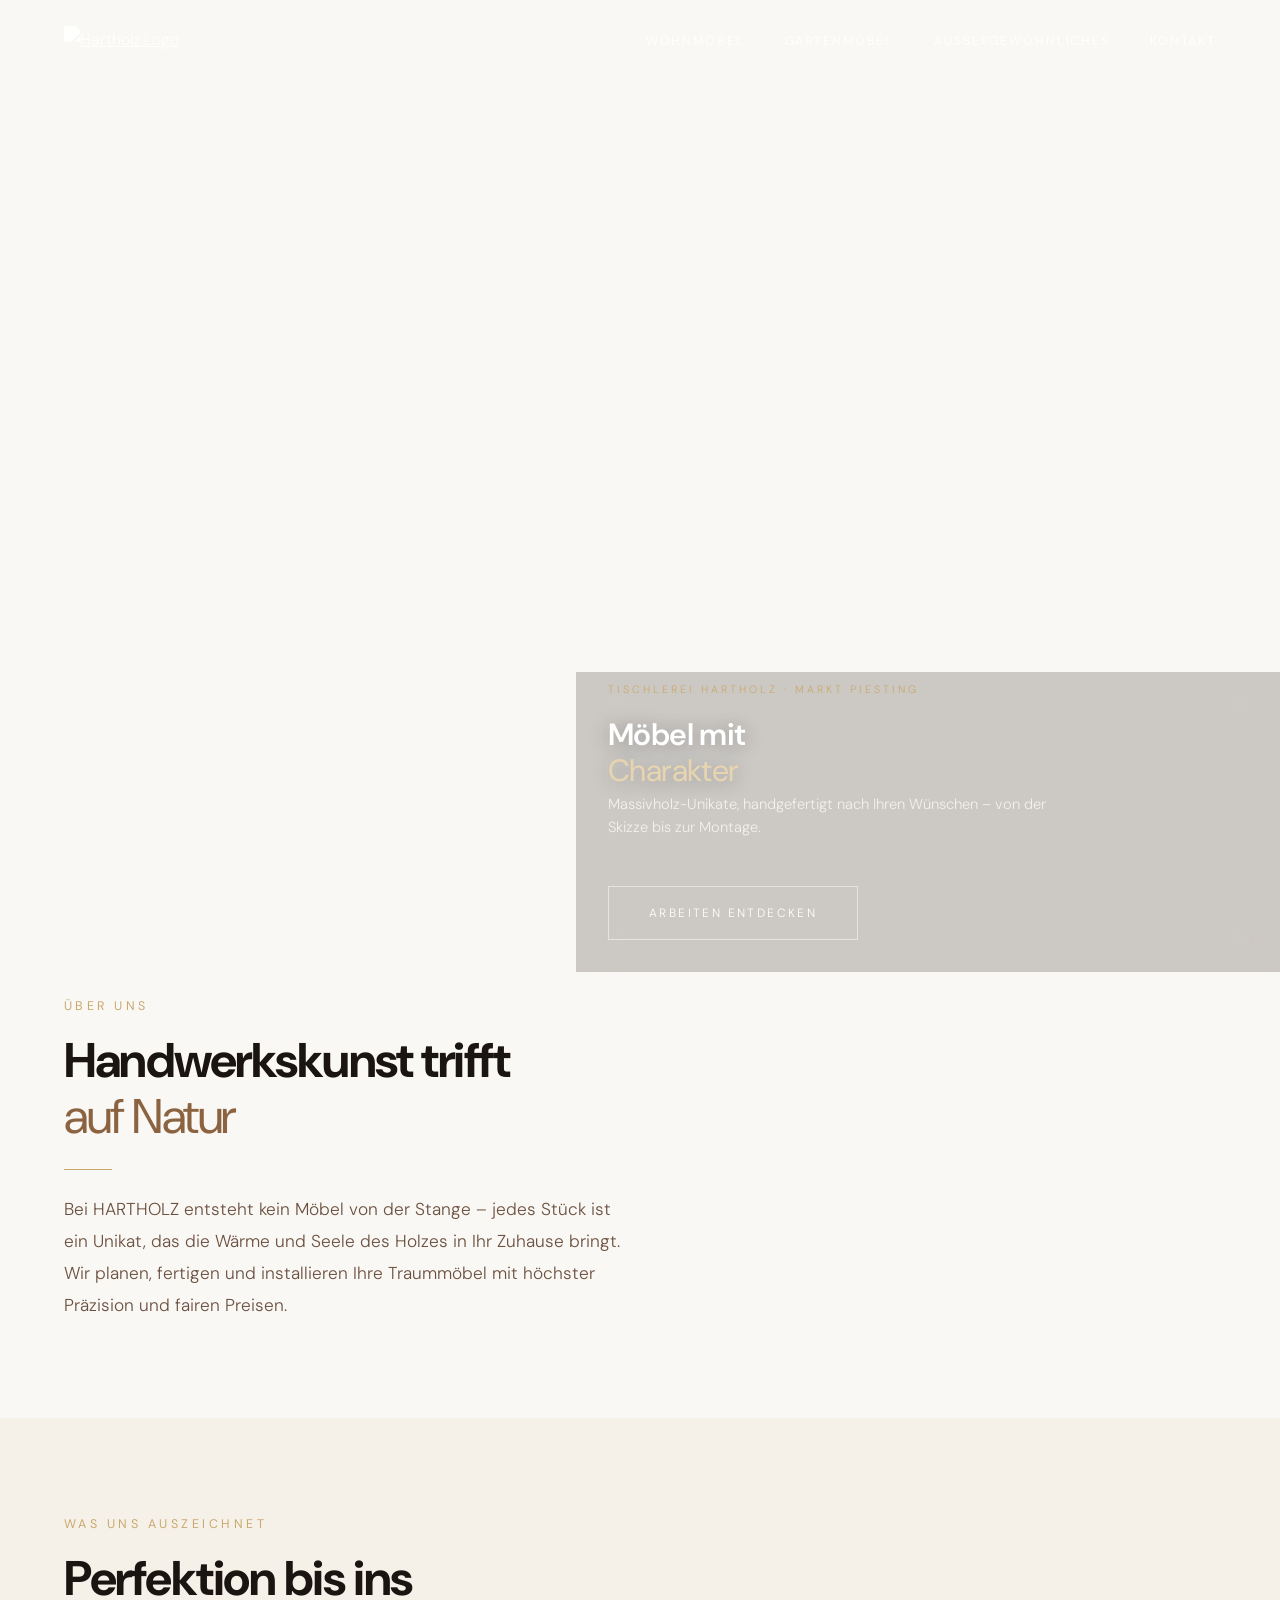
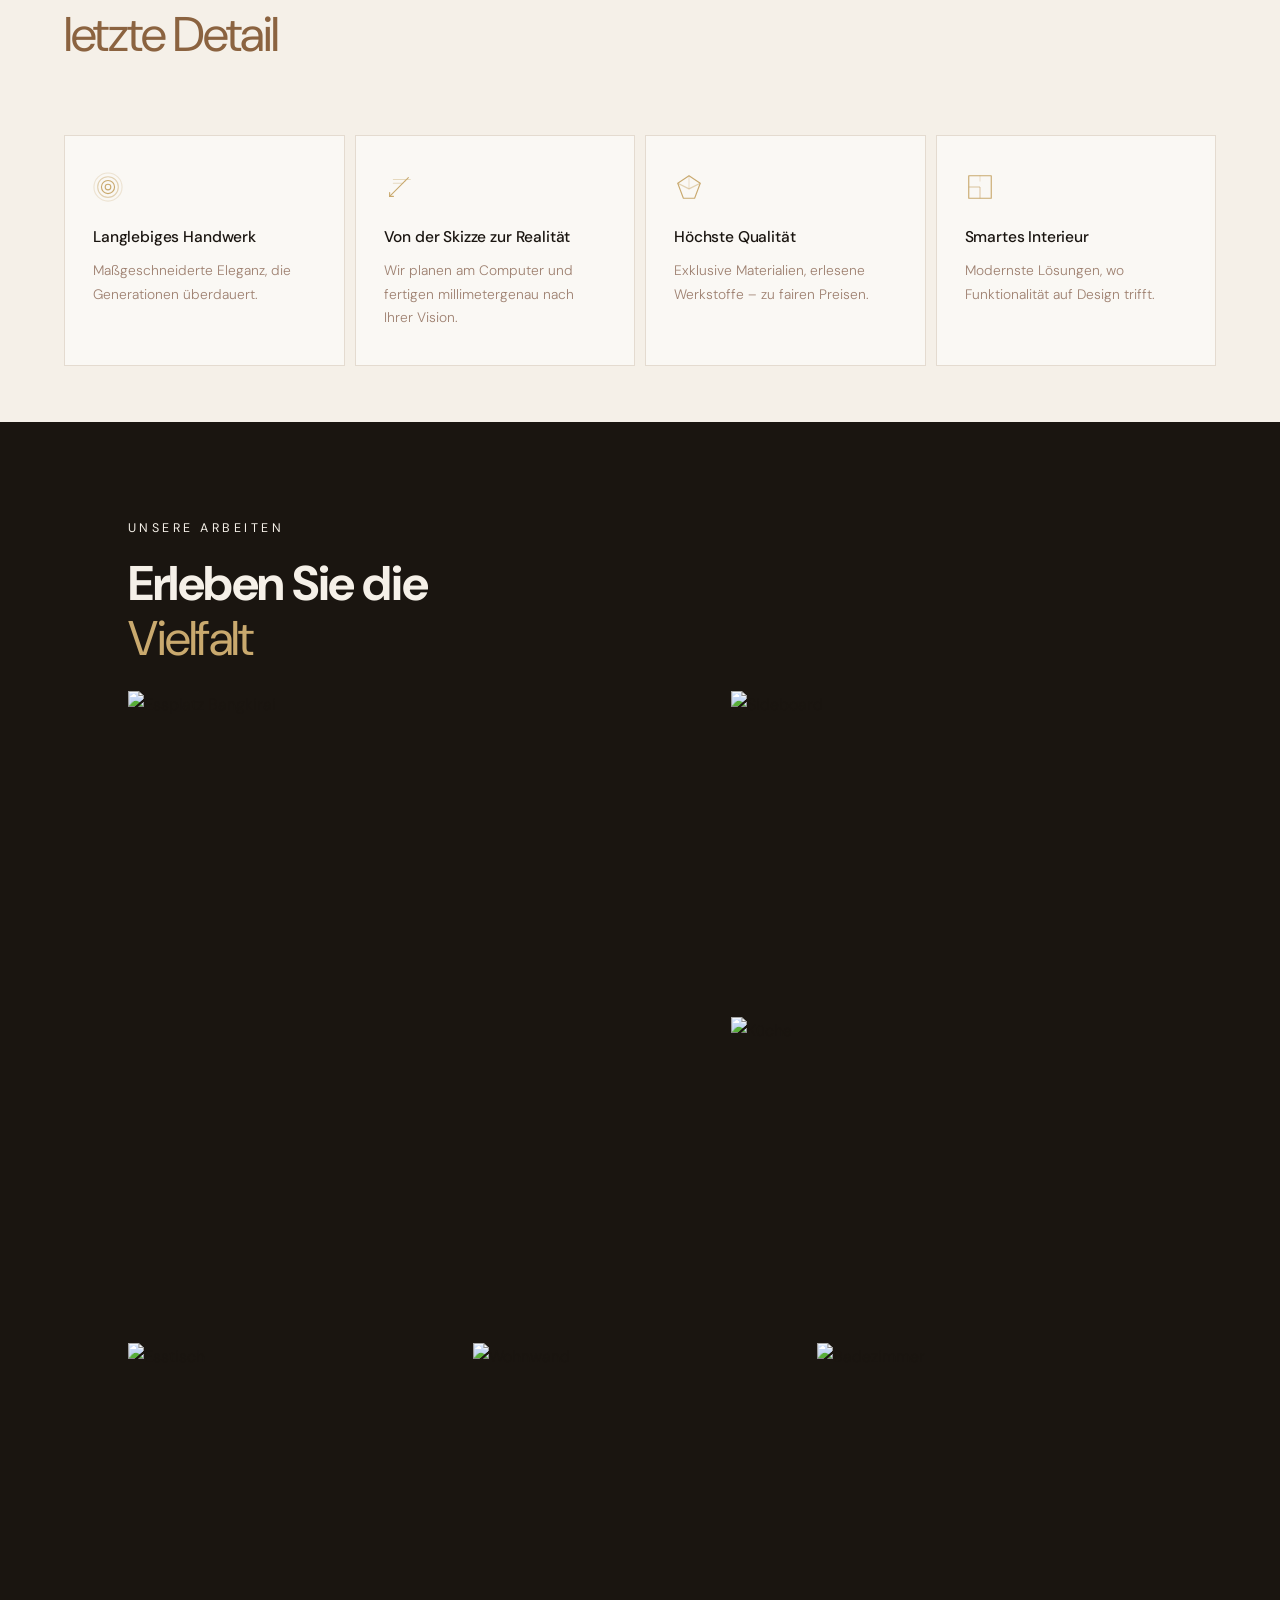
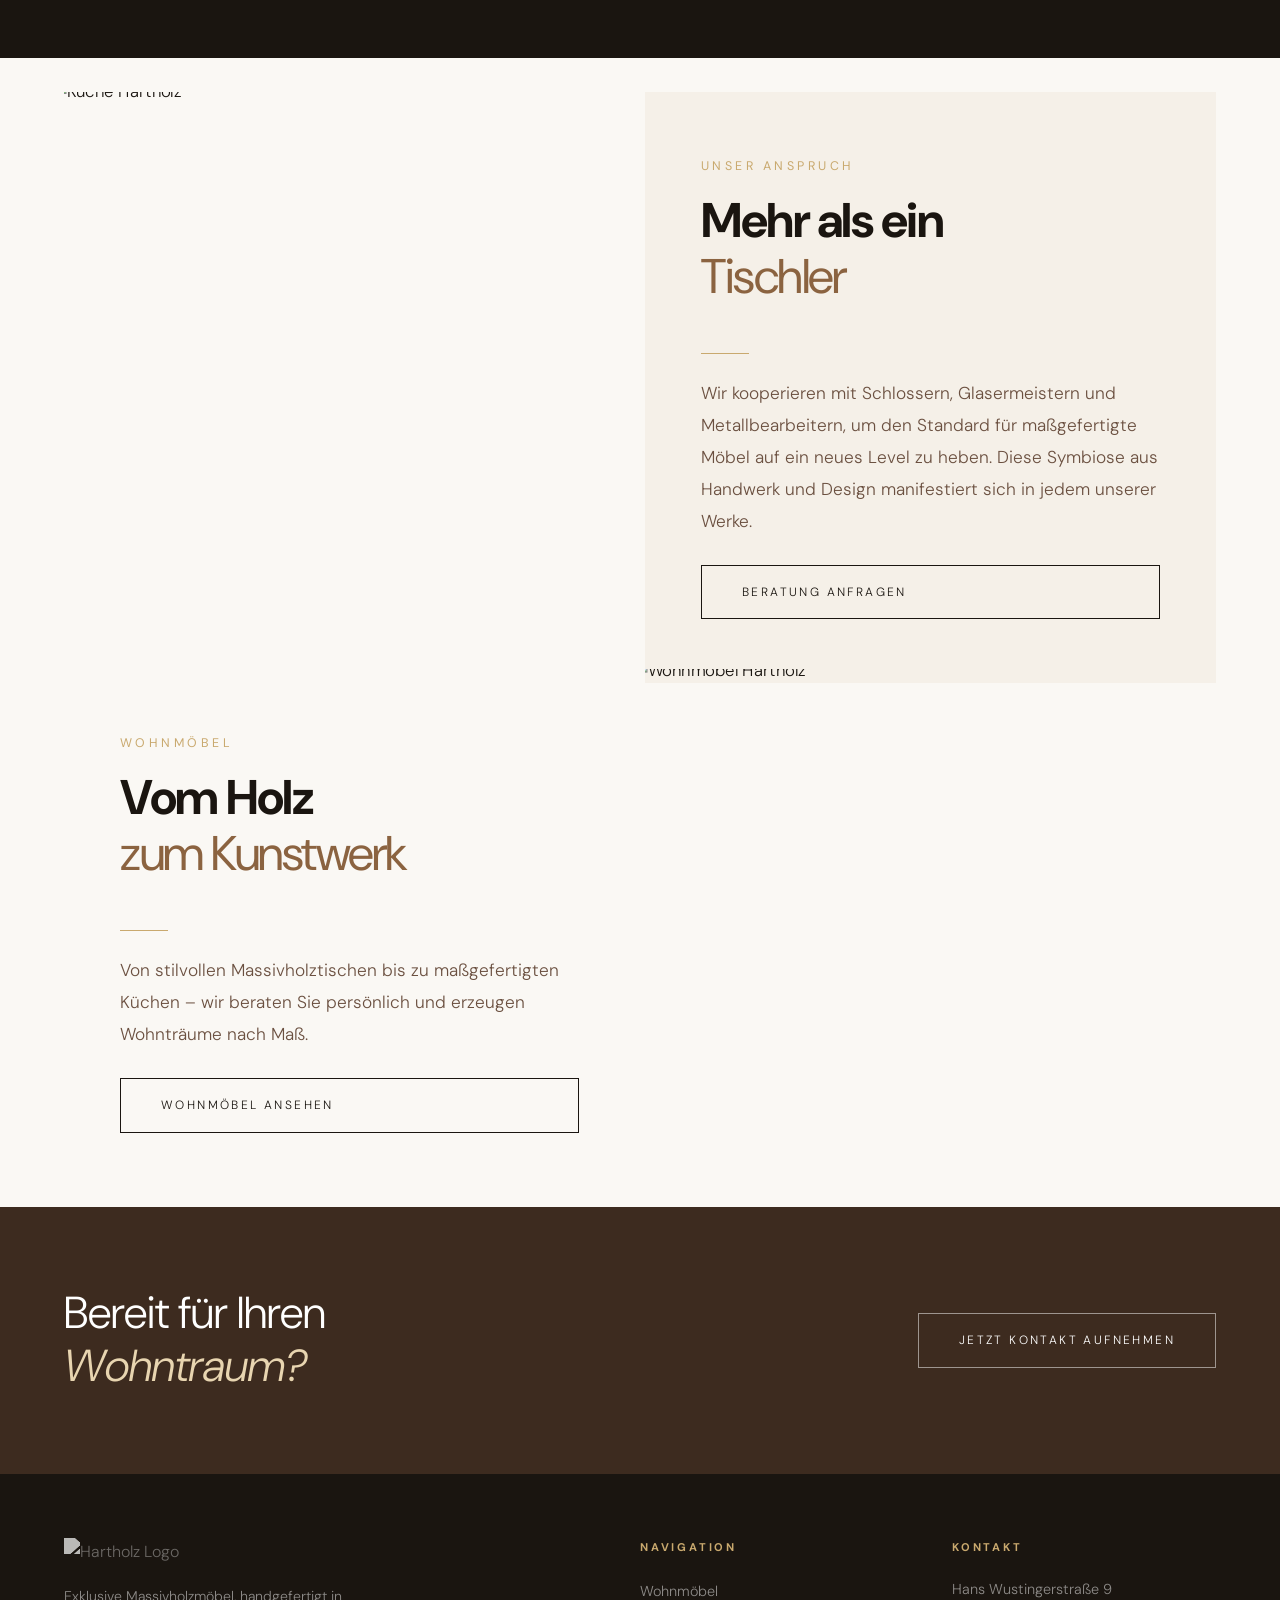
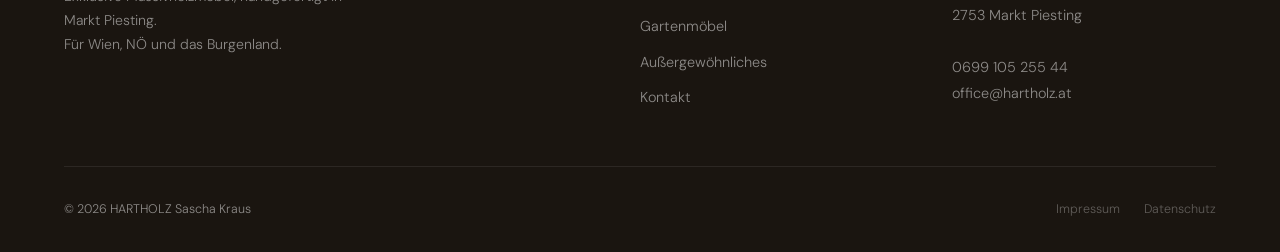
==== index.html @ 6755c68a "Add files via upload" ====
<!DOCTYPE html>
<html lang="de">
<head>
  <meta charset="UTF-8">
  <meta name="viewport" content="width=device-width, initial-scale=1.0">
  <title>Hartholz – Exklusive Möbel-Tischlerei | Wien, NÖ & BGLD</title>
  <meta name="description" content="HARTHOLZ steht für exklusive Möbel und individuelles Design, gefertigt mit Leidenschaft und meisterlicher Präzision.">
  <meta name="robots" content="index, follow">
  <link rel="canonical" href="https://hartholz.at/">
  <!-- Open Graph -->
  <meta property="og:type" content="website">
  <meta property="og:url" content="https://hartholz.at/">
  <meta property="og:title" content="Hartholz – Exklusive Möbel-Tischlerei | Wien, NÖ & BGLD">
  <meta property="og:description" content="HARTHOLZ steht für exklusive Möbel und individuelles Design, gefertigt mit Leidenschaft und meisterlicher Präzision.">
  <meta property="og:image" content="https://hartholz.at/storage/Hartholz-Sascha-Kraus.jpg">
  <meta property="og:locale" content="de_AT">
  <meta property="og:site_name" content="HARTHOLZ Tischlerei">
  <!-- Twitter Card -->
  <meta name="twitter:card" content="summary_large_image">
  <meta name="twitter:title" content="Hartholz – Exklusive Möbel-Tischlerei | Wien, NÖ & BGLD">
  <meta name="twitter:description" content="HARTHOLZ steht für exklusive Möbel und individuelles Design, gefertigt mit Leidenschaft und meisterlicher Präzision.">
  <meta name="twitter:image" content="https://hartholz.at/storage/Hartholz-Sascha-Kraus.jpg">
  <link rel="stylesheet" href="style.css">
  <style>
    /* ── HERO ── */
    .hero {
      position: relative;
      height: 100svh;
      min-height: 620px;
      overflow: visible;
      display: flex;
      align-items: center;
    }
    .hero-bg {
      position: absolute;
      inset: 0;
      background-image: url('https://hartholz.at/storage/Hartholz-Sascha-Kraus.jpg');
      background-size: cover;
      background-position: center 30%;
      transform: scale(1.06);
      animation: heroZoom 14s ease forwards;
      will-change: transform;
      clip-path: inset(0);
    }
    @keyframes heroZoom { to { transform: scale(1); } }

    .hero-overlay { display: none; }

    /* Frosted banner – 55% Breite, dünner, transparenter */
    .hero-banner {
      position: absolute;
      z-index: 2;
      bottom: -8%;
      right: 0;
      width: 55%;
      padding: 0.53rem 3.5vw 0.53rem 2.5vw;
      background: rgba(22, 14, 8, 0.20);
      backdrop-filter: blur(22px) saturate(1.2);
      -webkit-backdrop-filter: blur(20px) saturate(1.3);
      border: none;
      display: flex;
      flex-direction: column;
      gap: 0.25rem;
      animation: bannerIn 1s 0.4s cubic-bezier(.22,1,.36,1) both;
    }
    @keyframes bannerIn {
      from { opacity: 0; transform: translateX(32px); }
      to   { opacity: 1; transform: translateX(0); }
    }
    .hero-banner .hero-eyebrow {
      font-size: 0.67rem;
      letter-spacing: 0.28em;
      text-transform: uppercase;
      color: var(--gold);
    }
    .hero-banner h1 {
      font-family: 'DM Sans', sans-serif;
      font-size: clamp(1.5rem, 2.4vw, 2.1rem);
      font-weight: 600;
      color: #fff;
      line-height: 1.15;
      letter-spacing: -0.02em;
      margin: 0;
    }
    .hero-banner h1 em {
      font-style: normal;
      font-weight: 400;
      color: var(--light-gold);
    }
    .hero-banner .hero-sub {
      font-size: 0.92rem;
      color: rgba(255,255,255,0.75);
      line-height: 1.6;
      font-weight: 300;
    }
    .hero-banner .btn { align-self: flex-start; margin-top: 0.1rem; margin-bottom: calc(2.5vw - 0.53rem); }

    /* ── DYNAMIC GALLERY ── */
    .dyn-gallery {
      display: grid;
      grid-template-columns: repeat(12, 1fr);
      gap: 10px;
      padding: 0 5vw;
    }
    .gi {
      overflow: hidden;
      position: relative;
      cursor: pointer;
    }
    .gi img {
      width: 100%; height: 100%;
      object-fit: cover;
      display: block;
      transition: transform 0.7s cubic-bezier(.25,.46,.45,.94);
    }
    .gi:hover img { transform: scale(1.05); }

    .gi:nth-child(1) { grid-column: 1/8; grid-row: 1/3; min-height: 400px; }
    .gi:nth-child(2) { grid-column: 8/13; aspect-ratio: 4/3; }
    .gi:nth-child(3) { grid-column: 8/13; aspect-ratio: 4/3; }
    .gi:nth-child(4) { grid-column: 1/5;  aspect-ratio: 4/3; }
    .gi:nth-child(5) { grid-column: 5/9;  aspect-ratio: 4/3; }
    .gi:nth-child(6) { grid-column: 9/13; aspect-ratio: 4/3; }

    .gi-label {
      position: absolute;
      bottom: 0.75rem;
      left: 0.9rem;
      font-size: 0.68rem;
      letter-spacing: 0.16em;
      text-transform: uppercase;
      color: #fff;
      background: rgba(20,13,6,0.52);
      backdrop-filter: blur(8px);
      -webkit-backdrop-filter: blur(8px);
      padding: 0.28rem 0.7rem;
      opacity: 0;
      transform: translateY(5px);
      transition: opacity 0.28s, transform 0.28s;
    }
    .gi:hover .gi-label { opacity: 1; transform: none; }

    /* ── SPLIT mit Lücke ── */
    .split-gap {
      display: grid;
      grid-template-columns: 1fr 1fr;
      gap: 10px;
      margin: 10px 5vw 0;
    }
    .split-gap .si {
      overflow: hidden;
      position: relative;
      min-height: 460px;
    }
    .split-gap .si img {
      position: absolute; inset: 0;
      width: 100%; height: 100%;
      object-fit: cover;
      transition: filter 0.4s ease, transform 0.4s ease;
      transform: scale(1.05);
    }
    /* hover handled by JS parallax */
    .split-gap .sc {
      padding: 4rem 3.5rem;
      display: flex;
      flex-direction: column;
      justify-content: center;
      background: var(--cream);
    }
    .split-gap.rev { }
    .split-gap.rev .sc { background: var(--warm-white); order: -1; }

    /* ── FEATURE CARDS ── */
    .feat-grid {
      display: grid;
      grid-template-columns: repeat(4,1fr);
      gap: 10px;
      margin-top: 3rem;
    }
    .feat-card {
      background: var(--warm-white);
      border: 1px solid var(--border);
      padding: 2.25rem 1.75rem;
      transition: transform 0.3s, box-shadow 0.3s;
    }
    .feat-card:hover {
      transform: translateY(-5px);
      box-shadow: 0 16px 40px rgba(61,43,31,0.1);
    }
    .feat-card .feature-icon { margin-bottom: 1.25rem; }
    .feat-card h3 {
      font-size: 0.97rem;
      font-weight: 500;
      color: var(--dark);
      margin-bottom: 0.55rem;
      letter-spacing: -0.01em;
    }
    .feat-card p { font-size: 0.86rem; color: var(--text-light); line-height: 1.7; }

    /* ── MOBILE ── */
    @media (max-width: 900px) {
      .hero-banner {
        position: absolute;
        bottom: 0; right: 0; left: 0;
        width: 100%;
        border-left: none;
        border-top: 1px solid rgba(201,169,110,0.3);
        padding: 1.5rem 5vw 2rem;
      }
      .dyn-gallery {
        grid-template-columns: 1fr 1fr;
        gap: 8px;
      }
      .gi:nth-child(n) { grid-column: auto; grid-row: auto; min-height: 0; aspect-ratio: 4/3; }
      .gi:nth-child(1) { grid-column: 1/3; aspect-ratio: 16/9; }
      .split-gap { grid-template-columns: 1fr; margin: 8px 5vw 0; }
      .split-gap .si { min-height: 280px; position: relative; }
      .split-gap .si img { position: absolute; }
      .split-gap.rev .sc { order: 0; }
      .feat-grid { grid-template-columns: 1fr 1fr; }
    }
    @media (max-width: 560px) {
      .dyn-gallery { grid-template-columns: 1fr; gap: 6px; }
      .gi:nth-child(n) { grid-column: auto; aspect-ratio: 4/3; }
      .feat-grid { grid-template-columns: 1fr; }
    }
  </style>
</head>
<body>

<!-- NAV -->
<nav>
  <a href="index.html">
    <img src="https://hartholz.at/storage/Logo-Hartholz.png" alt="Hartholz Logo" class="nav-logo">
  </a>
  <ul class="nav-links">
    <li><a href="wohnmoebel.html">Wohnmöbel</a></li>
    <li><a href="gartenmoebel.html">Gartenmöbel</a></li>
    <li><a href="aussergewoehnliches.html">Außergewöhnliches</a></li>
    <li><a href="kontakt.html">Kontakt</a></li>
  </ul>
  <button class="hamburger" aria-label="Menü öffnen">
    <span></span><span></span><span></span>
  </button>
</nav>

<div class="mobile-menu">
  <a href="wohnmoebel.html">Wohnmöbel</a>
  <a href="gartenmoebel.html">Gartenmöbel</a>
  <a href="aussergewoehnliches.html">Außergewöhnliches</a>
  <a href="kontakt.html">Kontakt</a>
</div>

<!-- HERO: Vollbild + Frosted-Glass Banner rechts -->
<section class="hero">
  <div class="hero-bg"></div>
  <div class="hero-banner">
    <p class="hero-eyebrow">Tischlerei Hartholz · Markt Piesting</p>
    <h1>Möbel mit<br><em>Charakter</em></h1>
    <p class="hero-sub">Massivholz-Unikate, handgefertigt nach Ihren Wünschen – von der Skizze bis zur Montage.</p>
    <a href="wohnmoebel.html" class="btn btn-light">Arbeiten entdecken</a>
  </div>
</section>

<!-- INTRO -->
<section>
  <div class="reveal">
    <p class="section-label">Über uns</p>
    <h2 class="section-title">Handwerkskunst trifft<br><em>auf Natur</em></h2>
    <div class="divider"></div>
    <p class="section-body">
      Bei HARTHOLZ entsteht kein Möbel von der Stange – jedes Stück ist ein Unikat, 
      das die Wärme und Seele des Holzes in Ihr Zuhause bringt. Wir planen, fertigen 
      und installieren Ihre Traummöbel mit höchster Präzision und fairen Preisen.
    </p>
  </div>
</section>

<!-- FEATURES -->
<section class="features" style="padding-bottom: 5rem;">
  <div class="reveal">
    <p class="section-label">Was uns auszeichnet</p>
    <h2 class="section-title">Perfektion bis ins<br><em>letzte Detail</em></h2>
  </div>
  <div class="feat-grid">
    <div class="feat-card reveal">
      <div class="feature-icon">
        <svg width="30" height="30" viewBox="0 0 32 32" fill="none">
          <circle cx="16" cy="16" r="3" stroke="#C9A96E" stroke-width="1.2"/>
          <circle cx="16" cy="16" r="7" stroke="#C9A96E" stroke-width="1.2"/>
          <circle cx="16" cy="16" r="11" stroke="#C9A96E" stroke-width="1.2" opacity="0.5"/>
          <circle cx="16" cy="16" r="15" stroke="#C9A96E" stroke-width="1.2" opacity="0.25"/>
        </svg>
      </div>
      <h3>Langlebiges Handwerk</h3>
      <p>Maßgeschneiderte Eleganz, die Generationen überdauert.</p>
    </div>
    <div class="feat-card reveal">
      <div class="feature-icon">
        <svg width="30" height="30" viewBox="0 0 32 32" fill="none">
          <line x1="6" y1="26" x2="22" y2="10" stroke="#C9A96E" stroke-width="1.2" stroke-linecap="round"/>
          <line x1="22" y1="10" x2="26" y2="6" stroke="#C9A96E" stroke-width="1.2" stroke-linecap="round"/>
          <line x1="6" y1="26" x2="10" y2="26" stroke="#C9A96E" stroke-width="1.2" stroke-linecap="round"/>
          <line x1="6" y1="22" x2="6" y2="26" stroke="#C9A96E" stroke-width="1.2" stroke-linecap="round"/>
          <line x1="10" y1="8" x2="28" y2="8" stroke="#C9A96E" stroke-width="1.2" stroke-linecap="round" opacity="0.4"/>
          <line x1="10" y1="12" x2="20" y2="12" stroke="#C9A96E" stroke-width="1.2" stroke-linecap="round" opacity="0.4"/>
        </svg>
      </div>
      <h3>Von der Skizze zur Realität</h3>
      <p>Wir planen am Computer und fertigen millimetergenau nach Ihrer Vision.</p>
    </div>
    <div class="feat-card reveal">
      <div class="feature-icon">
        <svg width="30" height="30" viewBox="0 0 32 32" fill="none">
          <polygon points="16,4 28,12 22,28 10,28 4,12" stroke="#C9A96E" stroke-width="1.2" stroke-linejoin="round"/>
          <polyline points="4,12 16,18 28,12" stroke="#C9A96E" stroke-width="1.2" stroke-linejoin="round" opacity="0.5"/>
          <line x1="16" y1="4" x2="16" y2="18" stroke="#C9A96E" stroke-width="1.2" opacity="0.3"/>
        </svg>
      </div>
      <h3>Höchste Qualität</h3>
      <p>Exklusive Materialien, erlesene Werkstoffe – zu fairen Preisen.</p>
    </div>
    <div class="feat-card reveal">
      <div class="feature-icon">
        <svg width="30" height="30" viewBox="0 0 32 32" fill="none">
          <rect x="4" y="4" width="24" height="24" stroke="#C9A96E" stroke-width="1.2" stroke-linejoin="round"/>
          <line x1="4" y1="16" x2="16" y2="16" stroke="#C9A96E" stroke-width="1.2" opacity="0.6"/>
          <line x1="16" y1="16" x2="16" y2="28" stroke="#C9A96E" stroke-width="1.2" opacity="0.6"/>
          <line x1="16" y1="4" x2="16" y2="10" stroke="#C9A96E" stroke-width="1.2" opacity="0.3"/>
        </svg>
      </div>
      <h3>Smartes Interieur</h3>
      <p>Modernste Lösungen, wo Funktionalität auf Design trifft.</p>
    </div>
  </div>
</section>

<!-- GALLERY -->
<section class="gallery-section" style="padding-bottom: 0;">
  <div style="padding: 0 5vw;" class="reveal">
    <p class="section-label">Unsere Arbeiten</p>
    <h2 class="section-title" style="color: var(--cream);">Erleben Sie die<br><em style="color: var(--gold); font-style:normal; font-weight:400;">Vielfalt</em></h2>
  </div>

  <div class="dyn-gallery" id="dynGallery">
    <div class="gi reveal" data-cat="garten">
      <img src="https://hartholz.at/storage/Essplatz-Bangkirai.jpg" alt="Essplatz Bangkirai" loading="lazy">
      <span class="gi-label">Gartenmöbel</span>
    </div>
    <div class="gi reveal" data-cat="aussen">
      <img src="https://hartholz.at/storage/Wohnmoebel-7.jpg" alt="Sideboard" loading="lazy">
      <span class="gi-label">Sideboard</span>
    </div>
    <div class="gi reveal" data-cat="wohn">
      <img src="https://hartholz.at/storage/Kueche-Dunkel-7.jpg" alt="Küche" loading="lazy">
      <span class="gi-label">Küche</span>
    </div>
    <div class="gi reveal" data-cat="wohn">
      <img src="https://hartholz.at/storage/Esstisch.jpg" alt="Esstisch" loading="lazy">
      <span class="gi-label">Esstisch</span>
    </div>
    <div class="gi reveal" data-cat="wohn">
      <img src="https://hartholz.at/storage/Wohnmoebel-11.jpg" alt="Wohnwand" loading="lazy">
      <span class="gi-label">Wohnwand</span>
    </div>
    <div class="gi reveal" data-cat="wohn">
      <img src="https://hartholz.at/storage/Badezimmer.jpg" alt="Badezimmer" loading="lazy">
      <span class="gi-label">Badezimmer</span>
    </div>
  </div>
  <div style="height: 4rem;"></div>
</section>

<!-- SPLIT 1 -->
<div class="split-gap reveal">
  <div class="si">
    <img src="https://hartholz.at/storage/Kueche-Dunkel-2.jpg" alt="Küche Hartholz">
  </div>
  <div class="sc">
    <p class="section-label">Unser Anspruch</p>
    <h2 class="section-title">Mehr als ein<br><em>Tischler</em></h2>
    <div class="divider"></div>
    <p class="section-body">
      Wir kooperieren mit Schlossern, Glasermeistern und Metallbearbeitern, 
      um den Standard für maßgefertigte Möbel auf ein neues Level zu heben. 
      Diese Symbiose aus Handwerk und Design manifestiert sich in jedem unserer Werke.
    </p>
    <br>
    <a href="kontakt.html" class="btn btn-dark">Beratung anfragen</a>
  </div>
</div>

<!-- SPLIT 2 -->
<div class="split-gap rev reveal" style="margin-bottom: 0;">
  <div class="si">
    <img src="https://hartholz.at/storage/Kueche-Dunkel-11.jpg" alt="Wohnmöbel Hartholz">
  </div>
  <div class="sc">
    <p class="section-label">Wohnmöbel</p>
    <h2 class="section-title">Vom Holz<br><em>zum Kunstwerk</em></h2>
    <div class="divider"></div>
    <p class="section-body">
      Von stilvollen Massivholztischen bis zu maßgefertigten Küchen – 
      wir beraten Sie persönlich und erzeugen Wohnträume nach Maß.
    </p>
    <br>
    <a href="wohnmoebel.html" class="btn btn-dark">Wohnmöbel ansehen</a>
  </div>
</div>

<!-- CTA -->
<div class="cta-strip" style="margin-top: 10px;">
  <h2>Bereit für Ihren<br><em>Wohntraum?</em></h2>
  <a href="kontakt.html" class="btn btn-light">Jetzt Kontakt aufnehmen</a>
</div>

<!-- FOOTER -->
<footer>
  <div class="footer-grid">
    <div class="footer-brand">
      <img src="https://hartholz.at/storage/Logo-Hartholz.png" alt="Hartholz Logo">
      <p>Exklusive Massivholzmöbel, handgefertigt in Markt Piesting.<br>Für Wien, NÖ und das Burgenland.</p>
    </div>
    <div class="footer-col">
      <h4>Navigation</h4>
      <ul>
        <li><a href="wohnmoebel.html">Wohnmöbel</a></li>
        <li><a href="gartenmoebel.html">Gartenmöbel</a></li>
        <li><a href="aussergewoehnliches.html">Außergewöhnliches</a></li>
        <li><a href="kontakt.html">Kontakt</a></li>
      </ul>
    </div>
    <div class="footer-col">
      <h4>Kontakt</h4>
      <address>
        Hans Wustingerstraße 9<br>
        2753 Markt Piesting<br><br>
        <a href="tel:+4369910525544">0699 105 255 44</a><br>
        <a href="mailto:office@hartholz.at">office@hartholz.at</a>
      </address>
    </div>
  </div>
  <div class="footer-bottom">
    <span>© 2026 HARTHOLZ Sascha Kraus</span>
    <div style="display:flex; gap: 1.5rem;">
      <a href="impressum.html">Impressum</a>
      <a href="datenschutz.html">Datenschutz</a>
    </div>
  </div>
</footer>

<script src="main.js"></script>
<!-- Structured Data: LocalBusiness -->
<script type="application/ld+json">
{
  "@context": "https://schema.org",
  "@type": "LocalBusiness",
  "name": "HARTHOLZ Tischlerei",
  "description": "Exklusive Massivholzmöbel, maßgefertigt nach Ihren Wünschen – von der Skizze bis zur Montage.",
  "url": "https://hartholz.at",
  "telephone": "+4369910525544",
  "email": "office@hartholz.at",
  "image": "https://hartholz.at/storage/Hartholz-Sascha-Kraus.jpg",
  "logo": "https://hartholz.at/storage/Logo-Hartholz.png",
  "priceRange": "€€",
  "currenciesAccepted": "EUR",
  "paymentAccepted": "Überweisung, Barzahlung",
  "address": {
    "@type": "PostalAddress",
    "streetAddress": "Ing. Hans Wustingerstraße 9",
    "addressLocality": "Markt Piesting",
    "postalCode": "2753",
    "addressCountry": "AT",
    "addressRegion": "Niederösterreich"
  },
  "geo": {
    "@type": "GeoCoordinates",
    "latitude": 47.8133,
    "longitude": 15.9947
  },
  "openingHoursSpecification": {
    "@type": "OpeningHoursSpecification",
    "description": "Nach Vereinbarung"
  },
  "sameAs": [
    "https://hartholz.at"
  ],
  "founder": {
    "@type": "Person",
    "name": "Sascha Kraus",
    "jobTitle": "Tischlermeister"
  },
  "areaServed": [
    "Wien", "Niederösterreich", "Burgenland"
  ],
  "hasOfferCatalog": {
    "@type": "OfferCatalog",
    "name": "Tischlerarbeiten",
    "itemListElement": [
      { "@type": "Offer", "itemOffered": { "@type": "Service", "name": "Wohnmöbel nach Maß" } },
      { "@type": "Offer", "itemOffered": { "@type": "Service", "name": "Gartenmöbel" } },
      { "@type": "Offer", "itemOffered": { "@type": "Service", "name": "Maßküchen" } },
      { "@type": "Offer", "itemOffered": { "@type": "Service", "name": "Sonderanfertigungen" } }
    ]
  }
}
</script>
<script>
  // ── GALLERY TAB FILTER ──
  document.querySelectorAll('.gallery-tab').forEach(tab => {
    tab.addEventListener('click', () => {
      document.querySelectorAll('.gallery-tab').forEach(t => t.classList.remove('active'));
      tab.classList.add('active');
      const cat = tab.dataset.cat;
      document.querySelectorAll('#dynGallery .gi').forEach(item => {
        const show = cat === 'all' || item.dataset.cat === cat;
        item.style.transition = 'opacity 0.4s ease, transform 0.4s ease';
        item.style.opacity = show ? '1' : '0.15';
        item.style.transform = show ? 'scale(1)' : 'scale(0.97)';
        item.style.pointerEvents = show ? '' : 'none';
      });
    });
  });

  // ── SCROLL FADE: slow, smooth, high tolerance ──
  const fadeEls = document.querySelectorAll('.si, .feat-card, .split-gap');
  let ticking = false;

  function applyFade() {
    const vh = window.innerHeight;
    fadeEls.forEach(el => {
      const rect = el.getBoundingClientRect();
      const center = rect.top + rect.height / 2;
      const distFromCenter = (center - vh / 2) / vh;
      // tolerance: only fades after 65% from center
      const fadeDist = Math.max(0, Math.abs(distFromCenter) - 0.65);
      const opacity = Math.max(0.38, 1 - fadeDist * 1.1);
      el.style.opacity = opacity;
      el.style.transition = 'opacity 0.7s ease';
    });
    ticking = false;
  }

  window.addEventListener('scroll', () => {
    if (!ticking) { requestAnimationFrame(applyFade); ticking = true; }
  }, { passive: true });
  applyFade();
</script>

<!-- Circular Saw Tab Animation -->
<style>
  .saw-track { position: relative; }
  .saw-indicator {
    position: absolute;
    bottom: -1px;
    height: 2px;
    background: var(--gold);
    pointer-events: none;
  }
  .saw-blade-svg {
    position: absolute;
    bottom: -11px;
    width: 22px;
    height: 22px;
    transform: translateX(-50%);
    pointer-events: none;
    z-index: 10;
    overflow: visible;
  }
  .gallery-tab.active { color: #fff !important; }
</style>

<script>
  (function() {
    const tabRow = document.querySelector('.saw-track');
    if (!tabRow) return;
    const tabs = tabRow.querySelectorAll('.gallery-tab');
    if (!tabs.length) return;

    const indicator = document.createElement('div');
    indicator.className = 'saw-indicator';
    tabRow.appendChild(indicator);

    const NS = 'http://www.w3.org/2000/svg';
    const svg = document.createElementNS(NS, 'svg');
    svg.setAttribute('class', 'saw-blade-svg');
    svg.setAttribute('viewBox', '0 0 22 22');

    const g = document.createElementNS(NS, 'g');
    g.innerHTML = `
      <circle cx="11" cy="11" r="8.5" fill="none" stroke="#C9A96E" stroke-width="1.5"/>
      <circle cx="11" cy="11" r="3.8" fill="#C9A96E"/>
      <polygon points="11,1 12.6,4 11,3.2 9.4,4" fill="#C9A96E"/>
      <polygon points="21,11 18,12.6 18.8,11 18,9.4" fill="#C9A96E"/>
      <polygon points="11,21 9.4,18 11,18.8 12.6,18" fill="#C9A96E"/>
      <polygon points="1,11 4,9.4 3.2,11 4,12.6" fill="#C9A96E"/>
      <polygon points="18.56,3.44 15.5,6.5 16.4,5.2 15.1,5.9" fill="#C9A96E"/>
      <polygon points="18.56,18.56 15.5,15.5 16.8,15.1 16.1,16.4" fill="#C9A96E"/>
      <polygon points="3.44,18.56 6.5,15.5 5.9,16.8 5.2,16.1" fill="#C9A96E"/>
      <polygon points="3.44,3.44 6.5,6.5 5.2,5.9 5.9,5.2" fill="#C9A96E"/>`;
    svg.appendChild(g);
    tabRow.appendChild(svg);

    let animFrame, curLeft = 0, curWidth = 0, rotation = 0;

    function setInstant(tab) {
      const rr = tabRow.getBoundingClientRect();
      const tr = tab.getBoundingClientRect();
      curLeft = tr.left - rr.left;
      curWidth = tr.width;
      indicator.style.cssText = `left:${curLeft}px;width:${curWidth}px;transition:none`;
      svg.style.left = (curLeft + curWidth / 2) + 'px';
    }

    function animateTo(tab) {
      const rr = tabRow.getBoundingClientRect();
      const tr = tab.getBoundingClientRect();
      const toLeft = tr.left - rr.left;
      const toWidth = tr.width;
      const fromLeft = curLeft, fromWidth = curWidth;
      const dist = Math.abs(toLeft - fromLeft);
      const duration = 420 + dist * 0.4;
      const start = performance.now();
      cancelAnimationFrame(animFrame);

      function step(now) {
        const t = Math.min(1, (now - start) / duration);
        const ease = t < 0.5 ? 2*t*t : -1+(4-2*t)*t;
        const cl = fromLeft + (toLeft - fromLeft) * ease;
        const cw = fromWidth + (toWidth - fromWidth) * ease;
        indicator.style.left = cl + 'px';
        indicator.style.width = cw + 'px';
        indicator.style.transition = 'none';
        svg.style.left = (cl + cw / 2) + 'px';
        rotation += (dist / duration) * 16;
        g.style.transform = `rotate(${rotation}deg)`;
        g.style.transformOrigin = '11px 11px';
        if (t < 1) { animFrame = requestAnimationFrame(step); }
        else { curLeft = toLeft; curWidth = toWidth; }
      }
      animFrame = requestAnimationFrame(step);
    }

    setTimeout(() => {
      setInstant(tabRow.querySelector('.gallery-tab.active') || tabs[0]);
    }, 80);

    tabs.forEach(tab => tab.addEventListener('click', () => animateTo(tab)));
  })();
</script>
</body>
</html>
---- style.css ----
@import url('https://fonts.googleapis.com/css2?family=DM+Sans:wght@300;400;500;600;700&display=swap');

:root {
  --cream: #F5F0E8;
  --warm-white: #FAF8F4;
  --dark: #1A1510;
  --brown: #3D2B1F;
  --wood: #8B6340;
  --gold: #C9A96E;
  --light-gold: #E8D5B0;
  --mid: #6B5040;
  --text-light: #9E8070;
  --border: rgba(139, 99, 64, 0.2);
  --nav-h: 80px;
}

*, *::before, *::after { box-sizing: border-box; margin: 0; padding: 0; }

html { scroll-behavior: smooth; }

body {
  font-family: 'DM Sans', sans-serif;
  background: var(--warm-white);
  color: var(--dark);
  font-weight: 300;
  line-height: 1.7;
  overflow-x: hidden;
}

/* ─── NAVIGATION ─── */
nav {
  position: fixed;
  top: 0; left: 0; right: 0;
  z-index: 100;
  height: var(--nav-h);
  display: flex;
  align-items: center;
  justify-content: space-between;
  padding: 0 5vw;
  transition: background 0.4s, box-shadow 0.4s;
}

nav.scrolled {
  background: rgba(250, 248, 244, 0.98);
  backdrop-filter: blur(12px);
  box-shadow: 0 1px 0 var(--border);
}

/* On non-hero pages, always show white nav */
body.nav-always-white nav {
  background: rgba(250, 248, 244, 0.98);
  backdrop-filter: blur(12px);
  box-shadow: 0 1px 0 var(--border);
}

body.nav-always-white nav .nav-links a { color: var(--dark); }
body.nav-always-white nav .nav-links a.active { color: var(--dark); }
body.nav-always-white .nav-logo { filter: brightness(0) !important; opacity: 0.85 !important; }


.nav-links {
  display: flex;
  gap: 2.5rem;
  list-style: none;
}

.nav-links a {
  text-decoration: none;
  color: rgba(255,255,255,0.9);
  font-family: 'DM Sans', sans-serif;
  font-weight: 400;
  font-size: 0.78rem;
  letter-spacing: 0.15em;
  text-transform: uppercase;
  position: relative;
  padding-bottom: 4px;
  transition: color 0.3s;
}

nav.scrolled .nav-links a { color: var(--dark); }
nav.scrolled .nav-links a.active { color: var(--dark); }
nav.scrolled .nav-logo { filter: brightness(0); opacity: 0.85; }

.nav-logo {
  height: 44px;
  width: auto;
  filter: brightness(0) invert(1);
  opacity: 0.9;
  transition: filter 0.3s, opacity 0.3s;
}

.nav-links a::after {
  content: '';
  position: absolute;
  bottom: 0; left: 0;
  width: 0; height: 1px;
  background: var(--gold);
  transition: width 0.3s ease;
}

.nav-links a:hover::after,
.nav-links a.active::after { width: 100%; }

/* Active always stays white (over hero images) */
.nav-links a.active { color: rgba(255,255,255,0.95); }
nav.scrolled .nav-links a.active { color: var(--dark); }

/* Mobile menu */
.hamburger {
  display: none;
  flex-direction: column;
  gap: 5px;
  cursor: pointer;
  padding: 8px;
  background: none;
  border: none;
}

.hamburger span {
  display: block;
  width: 24px; height: 1.5px;
  background: var(--dark);
  transition: all 0.3s;
}

.mobile-menu {
  display: none;
  position: fixed;
  inset: 0;
  background: var(--warm-white);
  z-index: 99;
  flex-direction: column;
  align-items: center;
  justify-content: center;
  gap: 2.5rem;
}

.mobile-menu.open { display: flex; }

.mobile-menu a {
  font-family: 'DM Sans', sans-serif;
  font-size: 2.5rem;
  font-weight: 300;
  color: var(--dark);
  text-decoration: none;
  letter-spacing: 0.05em;
  transition: color 0.2s;
}

.mobile-menu a:hover { color: var(--gold); }

/* ─── HERO ─── */
.hero {
  position: relative;
  height: 100svh;
  min-height: 600px;
  display: flex;
  align-items: flex-end;
  overflow: hidden;
}

.hero-bg {
  position: absolute;
  inset: 0;
  background-image: url('https://hartholz.at/storage/Hartholz-Sascha-Kraus.jpg');
  background-size: cover;
  background-position: center 30%;
  transform: scale(1.05);
  animation: heroZoom 12s ease forwards;
}

@keyframes heroZoom {
  to { transform: scale(1); }
}

.hero-overlay {
  position: absolute;
  inset: 0;
  background: linear-gradient(
    to top,
    rgba(15, 9, 4, 0.82) 0%,
    rgba(15, 9, 4, 0.35) 55%,
    rgba(15, 9, 4, 0.1) 100%
  );
}

.hero-content {
  position: relative;
  z-index: 2;
  padding: 0 5vw 8vh;
  max-width: 800px;
  animation: fadeUp 1s 0.4s both;
}

@keyframes fadeUp {
  from { opacity: 0; transform: translateY(30px); }
  to   { opacity: 1; transform: translateY(0); }
}

.hero-eyebrow {
  font-family: 'DM Sans', sans-serif;
  font-size: 0.72rem;
  letter-spacing: 0.3em;
  text-transform: uppercase;
  color: var(--gold);
  margin-bottom: 1rem;
}

.hero h1 {
  font-family: 'DM Sans', sans-serif;
  font-size: clamp(2.8rem, 6.5vw, 5.5rem);
  font-weight: 500;
  color: #fff;
  line-height: 1.1;
  margin-bottom: 1.5rem;
  letter-spacing: -0.02em;
  text-shadow: 0 2px 20px rgba(0,0,0,0.3);
}

.hero h1 em {
  font-style: normal;
  color: var(--light-gold);
  font-weight: 300;
}

.hero-sub {
  font-size: 1rem;
  color: rgba(255,255,255,0.75);
  max-width: 480px;
  margin-bottom: 2.5rem;
  font-weight: 300;
}

.btn {
  display: inline-block;
  text-decoration: none;
  font-family: 'DM Sans', sans-serif;
  font-size: 0.75rem;
  letter-spacing: 0.2em;
  text-transform: uppercase;
  padding: 1rem 2.5rem;
  border: 1px solid;
  transition: all 0.3s;
  cursor: pointer;
}

.btn-light {
  color: #fff;
  border-color: rgba(255,255,255,0.5);
}

.btn-light:hover {
  background: #fff;
  color: var(--dark);
  border-color: #fff;
}

.btn-dark {
  color: var(--dark);
  border-color: var(--dark);
  background: transparent;
}

.btn-dark:hover {
  background: var(--dark);
  color: #fff;
}

.btn-gold {
  color: var(--gold);
  border-color: var(--gold);
  background: transparent;
}

.btn-gold:hover {
  background: var(--gold);
  color: #fff;
}

/* ─── SECTIONS ─── */
section { padding: 6rem 5vw; }

.section-label {
  font-size: 0.78rem;
  letter-spacing: 0.28em;
  text-transform: uppercase;
  color: var(--gold);
  margin-bottom: 1rem;
  font-weight: 400;
}

.section-title {
  font-family: 'DM Sans', sans-serif;
  font-size: clamp(2rem, 3.8vw, 3.2rem);
  font-weight: 700;
  line-height: 1.15;
  color: var(--dark);
  margin-bottom: 1.5rem;
  letter-spacing: -0.03em;
}

.section-title em {
  font-style: normal;
  color: var(--wood);
  font-weight: 400;
}

.section-body {
  font-size: 1.08rem;
  color: var(--mid);
  max-width: 560px;
  line-height: 1.85;
}

/* ─── DIVIDER ─── */
.divider {
  width: 48px;
  height: 1px;
  background: var(--gold);
  margin: 1.5rem 0;
}

/* ─── FEATURES GRID ─── */
.features {
  background: var(--cream);
}

.features-grid {
  display: grid;
  grid-template-columns: repeat(auto-fit, minmax(220px, 1fr));
  gap: 0;
  margin-top: 4rem;
  border-top: 1px solid var(--border);
  border-left: 1px solid var(--border);
}

.feature-item {
  padding: 2.5rem 2rem;
  border-right: 1px solid var(--border);
  border-bottom: 1px solid var(--border);
  transition: background 0.3s;
}

.feature-item:hover { background: rgba(201, 169, 110, 0.08); }

.feature-icon {
  width: 32px;
  height: 32px;
  margin-bottom: 1.25rem;
}

.feature-item h3 {
  font-family: 'DM Sans', sans-serif;
  font-size: 1.25rem;
  font-weight: 400;
  margin-bottom: 0.75rem;
  color: var(--dark);
}

.feature-item p {
  font-size: 0.88rem;
  color: var(--text-light);
  line-height: 1.7;
}

/* ─── GALLERY GRID ─── */
.gallery-section { background: var(--dark); }

.gallery-section .section-title,
.gallery-section .section-label { color: var(--cream); }

.gallery-section .section-title em { color: var(--gold); }

.gallery-tabs {
  display: flex;
  gap: 0;
  margin: 3rem 0 2rem;
  border-bottom: 1px solid rgba(255,255,255,0.1);
}

.gallery-tab {
  background: none;
  border: none;
  color: rgba(255,255,255,0.4);
  font-family: 'DM Sans', sans-serif;
  font-size: 0.75rem;
  letter-spacing: 0.2em;
  text-transform: uppercase;
  padding: 0.75rem 1.5rem;
  cursor: pointer;
  border-bottom: 1px solid transparent;
  margin-bottom: -1px;
  transition: all 0.3s;
}

.gallery-tab.active,
.gallery-tab:hover {
  color: var(--gold);
  border-bottom-color: var(--gold);
}

.gallery-grid {
  display: grid;
  grid-template-columns: repeat(3, 1fr);
  gap: 2px;
}

.gallery-item {
  position: relative;
  aspect-ratio: 4/3;
  overflow: hidden;
  cursor: pointer;
}

.gallery-item:first-child {
  grid-row: span 2;
  aspect-ratio: unset;
}

.gallery-item img {
  width: 100%; height: 100%;
  object-fit: cover;
  transition: transform 0.6s ease;
}

.gallery-item:hover img { transform: scale(1.05); }

.gallery-item-label {
  position: absolute;
  bottom: 0; left: 0; right: 0;
  padding: 1.5rem 1rem 1rem;
  background: linear-gradient(to top, rgba(0,0,0,0.6), transparent);
  color: #fff;
  font-size: 0.78rem;
  letter-spacing: 0.1em;
  text-transform: uppercase;
  opacity: 0;
  transition: opacity 0.3s;
}

.gallery-item:hover .gallery-item-label { opacity: 1; }

/* ─── SPLIT SECTION ─── */
.split {
  display: grid;
  grid-template-columns: 1fr 1fr;
  gap: 0;
  align-items: stretch;
}

.split-img {
  position: relative;
  min-height: 500px;
  overflow: hidden;
}

.split-img img {
  position: absolute;
  inset: 0;
  width: 100%; height: 100%;
  object-fit: cover;
}

.split-content {
  padding: 5rem 4vw;
  display: flex;
  flex-direction: column;
  justify-content: center;
}

.split-content .section-body { margin-bottom: 2rem; }

/* ─── CTA STRIP ─── */
.cta-strip {
  background: var(--brown);
  padding: 5rem 5vw;
  display: flex;
  align-items: center;
  justify-content: space-between;
  gap: 2rem;
  flex-wrap: wrap;
}

.cta-strip h2 {
  font-family: 'DM Sans', sans-serif;
  font-size: clamp(1.8rem, 3.5vw, 3rem);
  font-weight: 300;
  color: #fff;
  line-height: 1.2;
}

.cta-strip h2 em {
  font-style: italic;
  color: var(--light-gold);
}

/* ─── FOOTER ─── */
footer {
  background: var(--dark);
  padding: 4rem 5vw 2rem;
  color: rgba(255,255,255,0.5);
}

.footer-grid {
  display: grid;
  grid-template-columns: 2fr 1fr 1fr;
  gap: 3rem;
  margin-bottom: 3rem;
}

.footer-brand img {
  height: 36px;
  filter: brightness(0) invert(1);
  opacity: 0.7;
  margin-bottom: 1.25rem;
}

.footer-brand p {
  font-size: 0.88rem;
  line-height: 1.7;
  max-width: 280px;
}

.footer-col h4 {
  font-family: 'DM Sans', sans-serif;
  font-size: 0.7rem;
  letter-spacing: 0.25em;
  text-transform: uppercase;
  color: var(--gold);
  margin-bottom: 1.25rem;
}

.footer-col ul { list-style: none; }

.footer-col ul li { margin-bottom: 0.5rem; }

.footer-col ul a {
  color: rgba(255,255,255,0.5);
  text-decoration: none;
  font-size: 0.9rem;
  transition: color 0.2s;
}

.footer-col ul a:hover { color: var(--gold); }

.footer-col address {
  font-style: normal;
  font-size: 0.9rem;
  line-height: 1.8;
}

.footer-col a {
  color: rgba(255,255,255,0.5);
  text-decoration: none;
  transition: color 0.2s;
}

.footer-col a:hover { color: var(--gold); }

.footer-bottom {
  border-top: 1px solid rgba(255,255,255,0.08);
  padding-top: 2rem;
  display: flex;
  align-items: center;
  justify-content: space-between;
  font-size: 0.78rem;
  flex-wrap: wrap;
  gap: 1rem;
}

.footer-bottom a {
  color: rgba(255,255,255,0.3);
  text-decoration: none;
  transition: color 0.2s;
}

.footer-bottom a:hover { color: var(--gold); }

/* ─── PAGE HEADER ─── */
.page-header {
  height: 50vh;
  min-height: 360px;
  position: relative;
  display: flex;
  align-items: flex-end;
  overflow: hidden;
}

.page-header-bg {
  position: absolute;
  inset: 0;
  background-size: cover;
  background-position: center;
}

.page-header-overlay {
  position: absolute;
  inset: 0;
  background: linear-gradient(to top, rgba(15,10,6,0.88) 0%, rgba(15,10,6,0.45) 60%, rgba(15,10,6,0.2) 100%);
}

.page-header-content {
  position: relative;
  z-index: 2;
  padding: 0 5vw 4rem;
  animation: fadeUp 0.8s both;
}

.page-header-content .section-label { color: rgba(255,255,255,0.65); letter-spacing: 0.3em; }

.page-header-content h1 {
  font-family: 'DM Sans', sans-serif;
  font-size: clamp(2.7rem, 5.5vw, 4.4rem);
  font-weight: 700;
  color: #fff;
  line-height: 1.1;
  letter-spacing: -0.03em;
  text-shadow: 0 2px 20px rgba(0,0,0,0.5);
}

/* ─── PRODUCT GRID ─── */
.product-grid {
  display: grid;
  grid-template-columns: repeat(auto-fill, minmax(340px, 1fr));
  gap: 12px;
  background: transparent;
}

.product-card {
  background: var(--warm-white);
  overflow: hidden;
  text-decoration: none;
  color: inherit;
  display: block;
}

.product-card-img {
  aspect-ratio: 4/3;
  overflow: hidden;
}

.product-card-img img {
  width: 100%; height: 100%;
  object-fit: cover;
  transition: transform 0.6s ease;
}

.product-card:hover .product-card-img img { transform: scale(1.04); }

.product-card-body {
  padding: 1.75rem;
}

.product-card-body h3 {
  font-family: 'DM Sans', sans-serif;
  font-size: 1.4rem;
  font-weight: 400;
  margin-bottom: 0.5rem;
}

.product-card-body p {
  font-size: 0.88rem;
  color: var(--text-light);
  line-height: 1.6;
}

/* ─── CONTACT ─── */
.contact-grid {
  display: grid;
  grid-template-columns: 1fr 1.4fr;
  gap: 6rem;
  align-items: start;
}

.contact-info h2 {
  font-family: 'DM Sans', sans-serif;
  font-size: 2.2rem;
  font-weight: 300;
  margin-bottom: 1.5rem;
}

.contact-detail {
  margin-bottom: 1.5rem;
}

.contact-detail-label {
  font-size: 0.7rem;
  letter-spacing: 0.25em;
  text-transform: uppercase;
  color: var(--gold);
  margin-bottom: 0.3rem;
}

.contact-detail a,
.contact-detail p {
  color: var(--dark);
  text-decoration: none;
  font-size: 0.95rem;
  line-height: 1.6;
}

.contact-detail a:hover { color: var(--wood); }

/* Form */
.form-group {
  margin-bottom: 1.5rem;
}

.form-group label {
  display: block;
  font-size: 0.72rem;
  letter-spacing: 0.2em;
  text-transform: uppercase;
  color: var(--text-light);
  margin-bottom: 0.5rem;
}

.form-group input,
.form-group textarea,
.form-group select {
  width: 100%;
  background: var(--cream);
  border: 1px solid var(--border);
  border-radius: 0;
  padding: 0.9rem 1rem;
  font-family: 'DM Sans', sans-serif;
  font-size: 0.95rem;
  font-weight: 300;
  color: var(--dark);
  outline: none;
  transition: border-color 0.2s;
  -webkit-appearance: none;
}

.form-group input:focus,
.form-group textarea:focus,
.form-group select:focus {
  border-color: var(--gold);
}

.form-group textarea {
  min-height: 150px;
  resize: vertical;
}

/* ─── SCROLL REVEAL ─── */
.reveal {
  opacity: 0;
  transform: translateY(24px);
  transition: opacity 0.7s ease, transform 0.7s ease;
}

.reveal.visible {
  opacity: 1;
  transform: none;
}

/* ─── RESPONSIVE ─── */
@media (max-width: 900px) {
  .nav-links { display: none; }
  .hamburger { display: flex; }

  .split { grid-template-columns: 1fr; }
  .split-img { min-height: 340px; }

  .gallery-grid { grid-template-columns: 1fr 1fr; }
  .gallery-item:first-child { grid-row: auto; }

  .footer-grid { grid-template-columns: 1fr 1fr; }

  .contact-grid { grid-template-columns: 1fr; gap: 3rem; }
}

@media (max-width: 600px) {
  section { padding: 4rem 5vw; }

  .gallery-grid { grid-template-columns: 1fr; }

  .footer-grid { grid-template-columns: 1fr; }

  .cta-strip { flex-direction: column; }

  .product-grid { grid-template-columns: 1fr; }

  .features-grid { grid-template-columns: 1fr; }
}
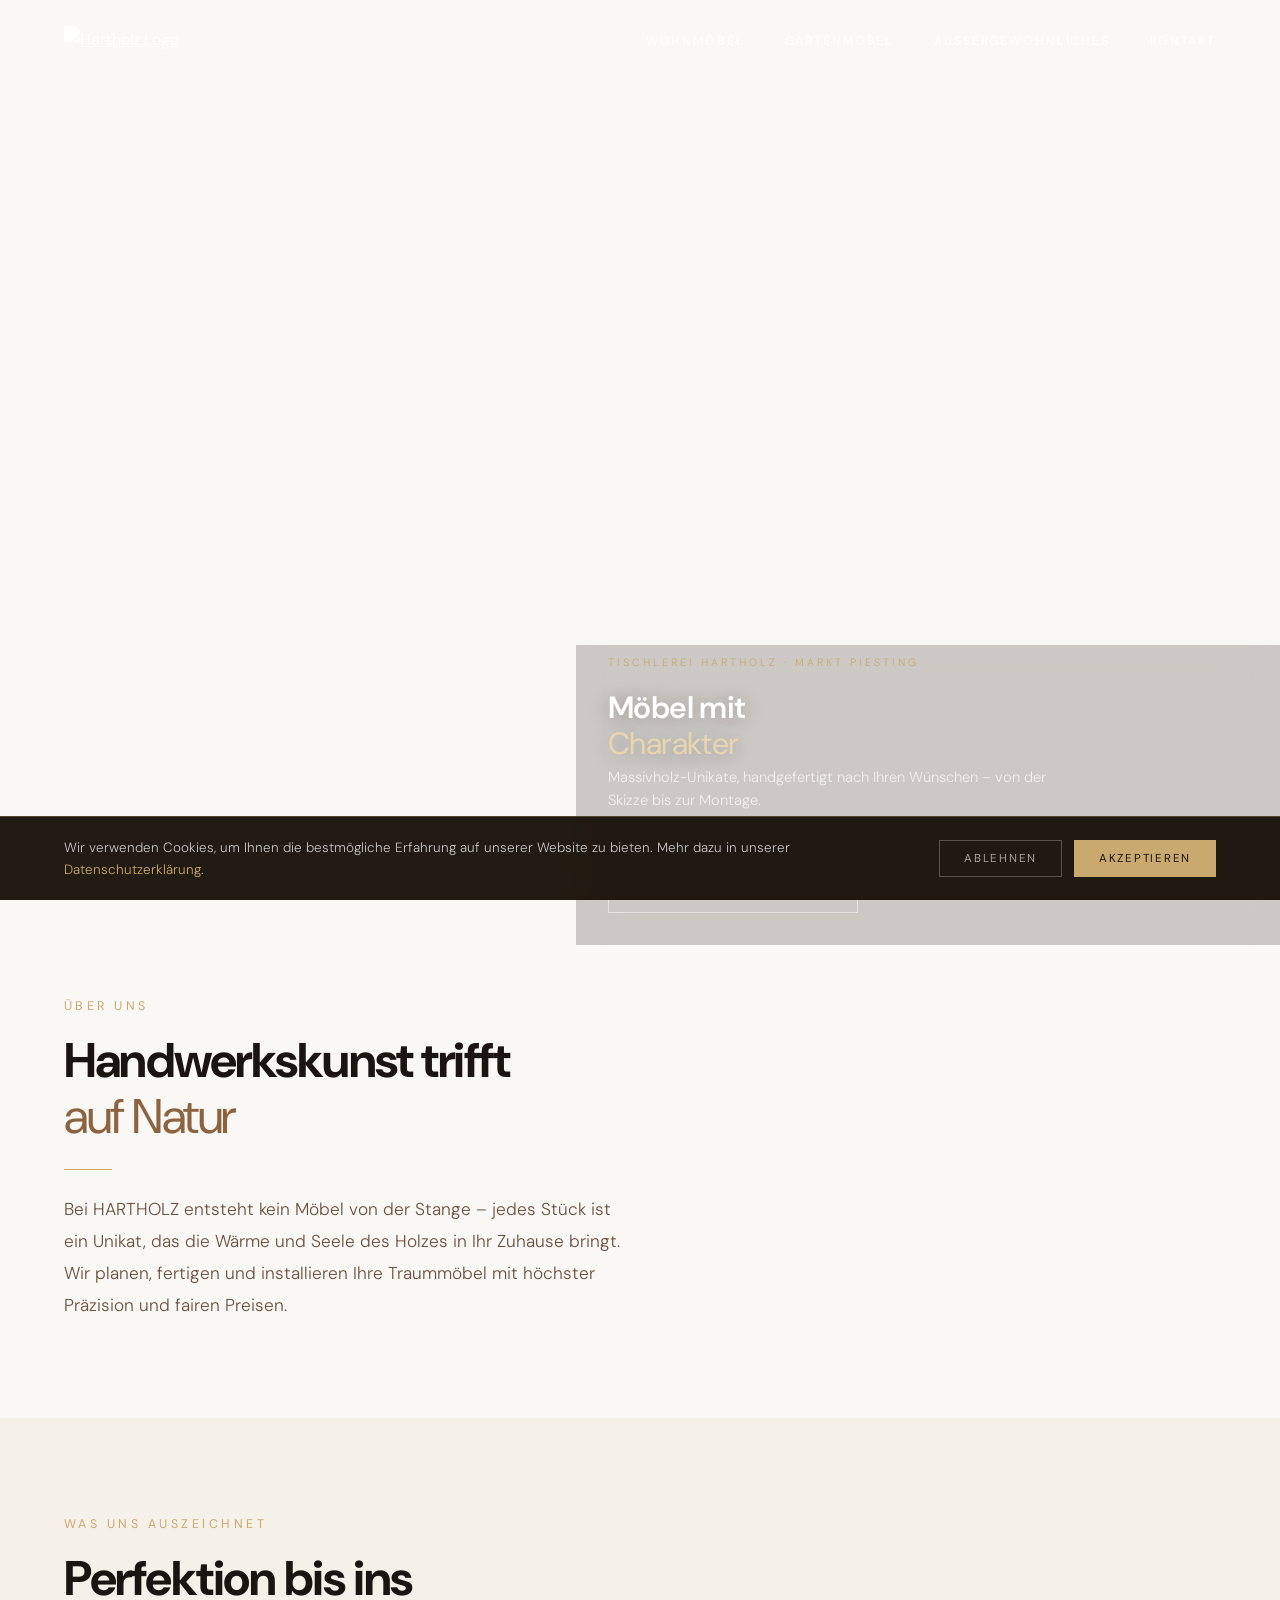
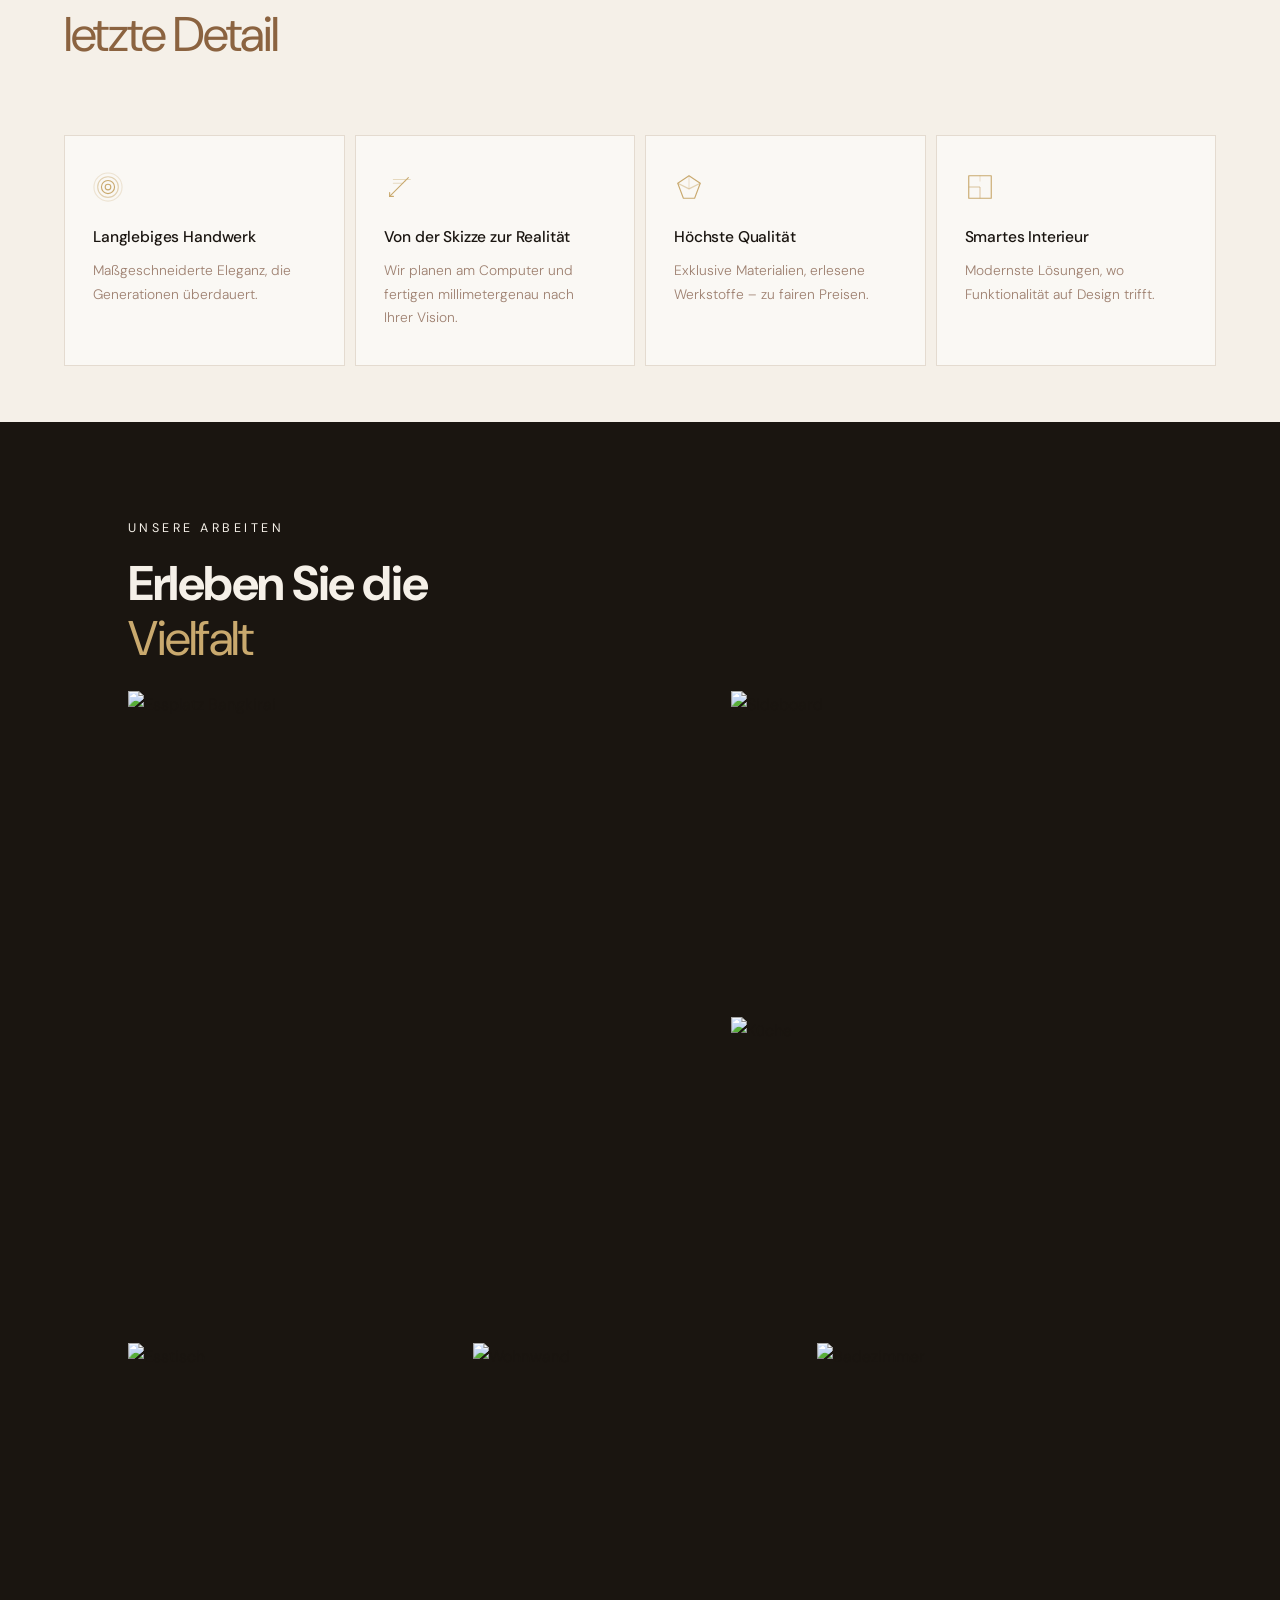
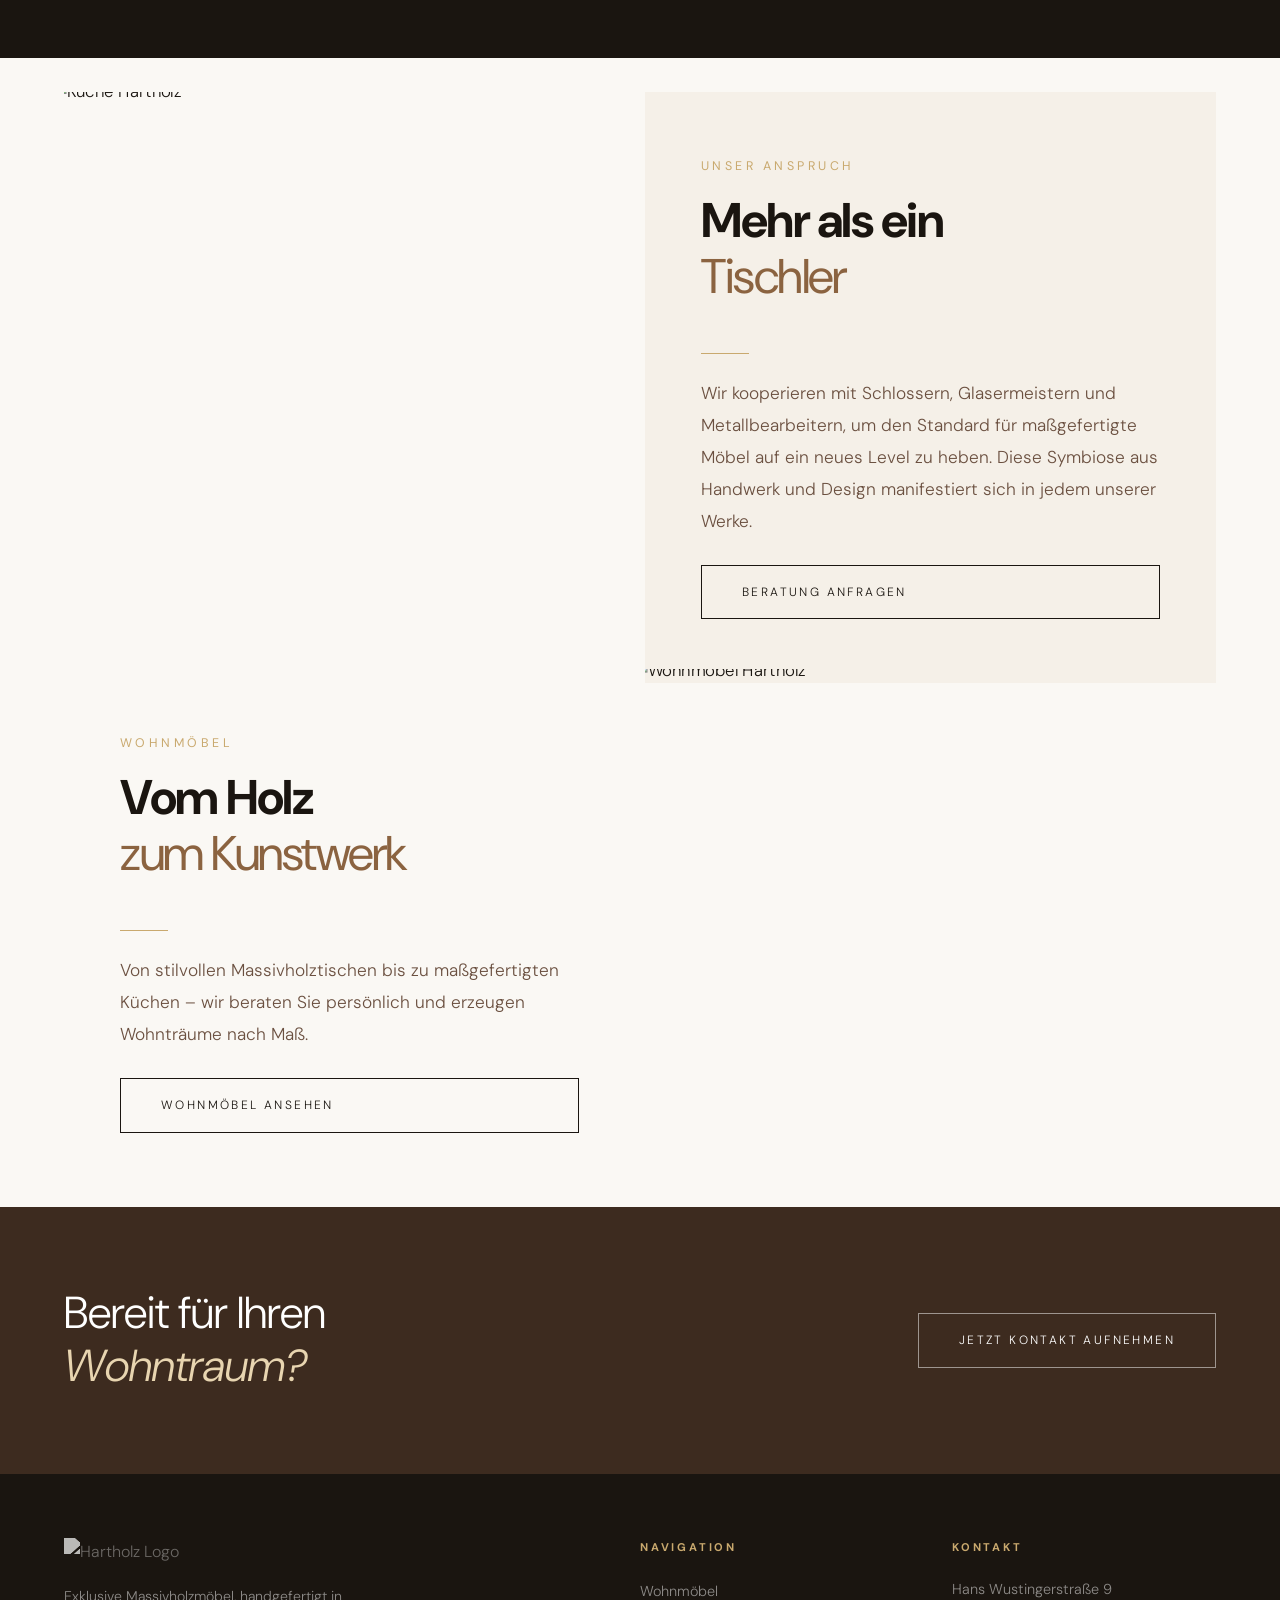
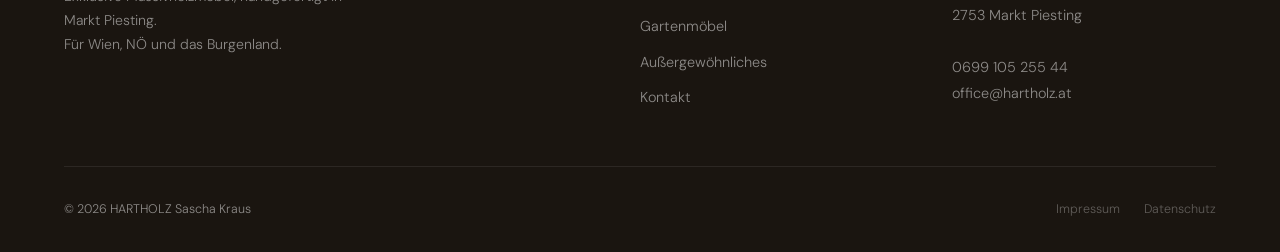
==== commit dc6b10d1: "Update index.html" ====
--- a/index.html
+++ b/index.html
@@ -50,7 +50,7 @@
     .hero-banner {
       position: absolute;
       z-index: 2;
-      bottom: -8%;
+      bottom: -5%;
       right: 0;
       width: 55%;
       padding: 0.53rem 3.5vw 0.53rem 2.5vw;
@@ -203,26 +203,187 @@
         position: absolute;
         bottom: 0; right: 0; left: 0;
         width: 100%;
-        border-left: none;
-        border-top: 1px solid rgba(201,169,110,0.3);
-        padding: 1.5rem 5vw 2rem;
+        border: none;
+        border-top: 1px solid rgba(201,169,110,0.25);
+        padding: 1.25rem 5vw 1.5rem;
+        gap: 0.4rem;
       }
+      .hero-banner h1 { font-size: clamp(1.3rem, 5vw, 1.8rem); }
+      .hero-banner .hero-sub { font-size: 0.85rem; }
       .dyn-gallery {
         grid-template-columns: 1fr 1fr;
         gap: 8px;
+        padding: 0 4vw;
       }
       .gi:nth-child(n) { grid-column: auto; grid-row: auto; min-height: 0; aspect-ratio: 4/3; }
       .gi:nth-child(1) { grid-column: 1/3; aspect-ratio: 16/9; }
-      .split-gap { grid-template-columns: 1fr; margin: 8px 5vw 0; }
-      .split-gap .si { min-height: 280px; position: relative; }
+      .split-gap { grid-template-columns: 1fr; margin: 8px 4vw 0; }
+      .split-gap .si { min-height: 260px; position: relative; }
       .split-gap .si img { position: absolute; }
       .split-gap.rev .sc { order: 0; }
-      .feat-grid { grid-template-columns: 1fr 1fr; }
-    }
+      .split-gap .sc { padding: 2.5rem 1.75rem; }
+      .feat-grid { grid-template-columns: 1fr 1fr; gap: 8px; }
+    }
+
     @media (max-width: 560px) {
-      .dyn-gallery { grid-template-columns: 1fr; gap: 6px; }
-      .gi:nth-child(n) { grid-column: auto; aspect-ratio: 4/3; }
+      /* Hero: 65% image, 35% banner */
+      .hero {
+        min-height: 100svh;
+        flex-direction: column;
+        align-items: stretch;
+      }
+      .hero-bg {
+        position: absolute;
+        top: 0; left: 0; right: 0;
+        height: 65%;
+        clip-path: inset(0 0 0 0);
+      }
+      .hero-banner {
+        position: absolute;
+        top: 65%; bottom: 0;
+        left: 0; right: 0;
+        width: 100%;
+        border: none;
+        padding: 1.25rem 6vw 1.5rem;
+        gap: 0.5rem;
+        backdrop-filter: blur(24px) saturate(1.4);
+        -webkit-backdrop-filter: blur(24px) saturate(1.4);
+        background: rgba(22,14,8,0.55);
+        display: flex;
+        flex-direction: column;
+        justify-content: center;
+      }
+      .hero-banner .hero-eyebrow { display: block; font-size: 0.62rem; }
+      .hero-banner h1 { font-size: clamp(1.4rem, 6vw, 1.9rem); }
+      .hero-banner .hero-sub { font-size: 0.84rem; }
+
+      /* Gallery: hide grid, show slider */
+      .dyn-gallery { display: none; }
+      .mobile-slider { display: block; }
+
       .feat-grid { grid-template-columns: 1fr; }
+      .split-gap .sc { padding: 2rem 1.5rem; }
+    }
+
+    /* ── MOBILE GALLERY SLIDER ── */
+    .mobile-slider {
+      display: none;
+      position: relative;
+      overflow: hidden;
+      background: var(--dark);
+    }
+    .mobile-slider-track {
+      display: flex;
+      transition: transform 0.45s cubic-bezier(.25,.46,.45,.94);
+      will-change: transform;
+      background: var(--dark);
+    }
+    .mobile-slider-track .gi {
+      flex: 0 0 100%;
+      width: 100%;
+      aspect-ratio: 4/3;
+      position: relative;
+      overflow: hidden;
+      background: var(--dark);
+    }
+    .mobile-slider-track .gi img {
+      width: 100%; height: 100%;
+      object-fit: cover;
+      display: block;
+    }
+    .slider-btn {
+      position: absolute;
+      top: 50%; transform: translateY(-50%);
+      z-index: 10;
+      background: rgba(22,14,8,0.45);
+      backdrop-filter: blur(8px);
+      border: 1px solid rgba(201,169,110,0.35);
+      color: #fff;
+      width: 44px; height: 44px;
+      display: flex; align-items: center; justify-content: center;
+      cursor: pointer;
+      font-size: 1.2rem;
+      transition: background 0.2s;
+    }
+    .slider-btn:hover { background: rgba(201,169,110,0.5); }
+    .slider-btn.prev { left: 10px; }
+    .slider-btn.next { right: 10px; }
+    .slider-dots {
+      display: flex;
+      justify-content: center;
+      gap: 6px;
+      padding: 0.75rem 0 0;
+    }
+    .slider-dot {
+      width: 6px; height: 6px;
+      border-radius: 50%;
+      background: rgba(255,255,255,0.3);
+      transition: background 0.2s, transform 0.2s;
+      cursor: pointer;
+    }
+    .slider-dot.active {
+      background: var(--gold);
+      transform: scale(1.3);
+    }
+
+    /* ── COOKIE POPUP ── */
+    #cookieBar {
+      position: fixed;
+      bottom: 0; left: 0; right: 0;
+      z-index: 9999;
+      background: rgba(26,18,10,0.96);
+      backdrop-filter: blur(16px);
+      -webkit-backdrop-filter: blur(16px);
+      border-top: 1px solid rgba(201,169,110,0.3);
+      padding: 1.25rem 5vw;
+      display: flex;
+      align-items: center;
+      justify-content: space-between;
+      gap: 1.5rem;
+      flex-wrap: wrap;
+      transform: translateY(100%);
+      transition: transform 0.5s cubic-bezier(.22,1,.36,1);
+    }
+    #cookieBar.visible { transform: translateY(0); }
+    #cookieBar p {
+      color: rgba(255,255,255,0.75);
+      font-size: 0.84rem;
+      line-height: 1.6;
+      margin: 0;
+      flex: 1;
+      min-width: 200px;
+    }
+    #cookieBar a { color: var(--gold); text-decoration: none; }
+    #cookieBar a:hover { text-decoration: underline; }
+    .cookie-btns { display: flex; gap: 0.75rem; flex-shrink: 0; }
+    .cookie-btn {
+      font-family: 'DM Sans', sans-serif;
+      font-size: 0.72rem;
+      letter-spacing: 0.15em;
+      text-transform: uppercase;
+      padding: 0.65rem 1.5rem;
+      border: 1px solid;
+      cursor: pointer;
+      transition: all 0.2s;
+      white-space: nowrap;
+    }
+    .cookie-btn-accept {
+      background: var(--gold);
+      border-color: var(--gold);
+      color: var(--dark);
+    }
+    .cookie-btn-accept:hover { background: var(--light-gold); border-color: var(--light-gold); }
+    .cookie-btn-decline {
+      background: transparent;
+      border-color: rgba(255,255,255,0.25);
+      color: rgba(255,255,255,0.6);
+    }
+    .cookie-btn-decline:hover { border-color: rgba(255,255,255,0.5); color: #fff; }
+
+    @media (max-width: 560px) {
+      #cookieBar { flex-direction: column; align-items: flex-start; gap: 1rem; }
+      .cookie-btns { width: 100%; }
+      .cookie-btn { flex: 1; text-align: center; }
     }
   </style>
 </head>
@@ -368,8 +529,33 @@
       <span class="gi-label">Badezimmer</span>
     </div>
   </div>
+
+  <!-- Mobile Slider (only shown on small screens) -->
+  <div class="mobile-slider" id="mobileSlider">
+    <div class="mobile-slider-track" id="sliderTrack">
+      <div class="gi"><img src="https://hartholz.at/storage/Essplatz-Bangkirai.jpg" alt="Gartenmöbel"><span class="gi-label">Gartenmöbel</span></div>
+      <div class="gi"><img src="https://hartholz.at/storage/Wohnmoebel-7.jpg" alt="Sideboard"><span class="gi-label">Sideboard</span></div>
+      <div class="gi"><img src="https://hartholz.at/storage/Kueche-Dunkel-7.jpg" alt="Küche"><span class="gi-label">Küche</span></div>
+      <div class="gi"><img src="https://hartholz.at/storage/Esstisch.jpg" alt="Esstisch"><span class="gi-label">Esstisch</span></div>
+      <div class="gi"><img src="https://hartholz.at/storage/Wohnmoebel-11.jpg" alt="Wohnwand"><span class="gi-label">Wohnwand</span></div>
+      <div class="gi"><img src="https://hartholz.at/storage/Badezimmer.jpg" alt="Badezimmer"><span class="gi-label">Badezimmer</span></div>
+    </div>
+    <button class="slider-btn prev" id="sliderPrev">&#8592;</button>
+    <button class="slider-btn next" id="sliderNext">&#8594;</button>
+    <div class="slider-dots" id="sliderDots"></div>
+  </div>
+
   <div style="height: 4rem;"></div>
 </section>
+
+<!-- COOKIE BAR -->
+<div id="cookieBar">
+  <p>Wir verwenden Cookies, um Ihnen die bestmögliche Erfahrung auf unserer Website zu bieten. Mehr dazu in unserer <a href="datenschutz.html">Datenschutzerklärung</a>.</p>
+  <div class="cookie-btns">
+    <button class="cookie-btn cookie-btn-decline" id="cookieDecline">Ablehnen</button>
+    <button class="cookie-btn cookie-btn-accept" id="cookieAccept">Akzeptieren</button>
+  </div>
+</div>
 
 <!-- SPLIT 1 -->
 <div class="split-gap reveal">
@@ -648,5 +834,61 @@
     tabs.forEach(tab => tab.addEventListener('click', () => animateTo(tab)));
   })();
 </script>
+
+<script>
+// ── MOBILE GALLERY SLIDER ──
+(function() {
+  const track = document.getElementById('sliderTrack');
+  const dotsContainer = document.getElementById('sliderDots');
+  if (!track) return;
+
+  const slides = track.querySelectorAll('.gi');
+  let current = 0;
+
+  // Build dots
+  slides.forEach((_, i) => {
+    const dot = document.createElement('div');
+    dot.className = 'slider-dot' + (i === 0 ? ' active' : '');
+    dot.addEventListener('click', () => goTo(i));
+    dotsContainer.appendChild(dot);
+  });
+
+  function goTo(idx) {
+    current = (idx + slides.length) % slides.length;
+    track.style.transform = `translateX(-${current * 100}%)`;
+    dotsContainer.querySelectorAll('.slider-dot').forEach((d, i) =>
+      d.classList.toggle('active', i === current));
+  }
+
+  document.getElementById('sliderPrev').addEventListener('click', () => goTo(current - 1));
+  document.getElementById('sliderNext').addEventListener('click', () => goTo(current + 1));
+
+  // Touch swipe
+  let startX = 0;
+  track.addEventListener('touchstart', e => { startX = e.touches[0].clientX; }, { passive: true });
+  track.addEventListener('touchend', e => {
+    const diff = startX - e.changedTouches[0].clientX;
+    if (Math.abs(diff) > 40) goTo(diff > 0 ? current + 1 : current - 1);
+  }, { passive: true });
+})();
+
+// ── COOKIE BAR ──
+(function() {
+  const bar = document.getElementById('cookieBar');
+  if (!bar) return;
+  if (localStorage.getItem('cookieChoice')) return;
+
+  setTimeout(() => bar.classList.add('visible'), 1200);
+
+  document.getElementById('cookieAccept').addEventListener('click', () => {
+    localStorage.setItem('cookieChoice', 'accepted');
+    bar.style.transform = 'translateY(100%)';
+  });
+  document.getElementById('cookieDecline').addEventListener('click', () => {
+    localStorage.setItem('cookieChoice', 'declined');
+    bar.style.transform = 'translateY(100%)';
+  });
+})();
+</script>
 </body>
 </html>
